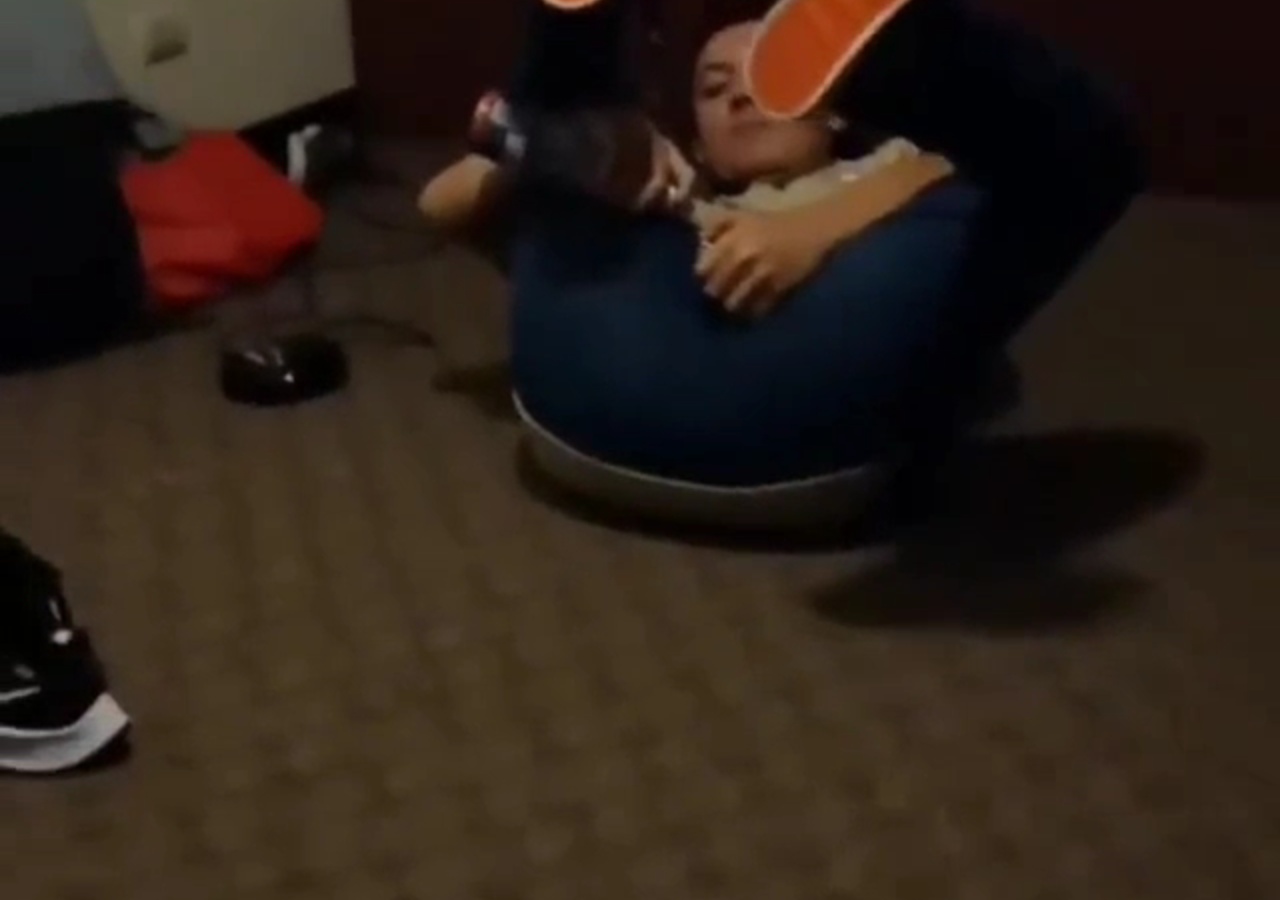
==== index.html @ bfcd8b15 "Rename main.html to index.html" ====
<!DOCTYPE html>
<html lang="en">
<head>
    <meta charset="UTF-8">
    <meta http-equiv="X-UA-Compatible" content="IE=edge">
    <meta name="viewport" content="width=device-width, initial-scale=1.0">
    <link rel="stylesheet" href="main.css">
    <title>Document</title>
</head>
<body>
    <div id="preloader"></div>
    <div id="container">
        <video id="myVideo" autoplay muted>
            <source src="videos/part1.mp4"/>
           
        </video>
    </div>

    <script src="main.js"></script>
</body>
</html>
---- main.css ----
*{
    margin: 0;
    padding: 0;
}
#preloader{
    background: rgb(226, 226, 226) url(loader.gif) no-repeat center; 
    background-size: 50%;
    position: fixed;
    top: 0;
    bottom: 0;
    right: 0;
    left: 0;
}
  
#myVideo{
    position: relative;
    width: 100%;
    min-height: 100vh;
    display: flex;
    justify-content: center;
    flex-direction: column;
    /* cursor: pointer; */
    -webkit-transform: translate(-50%, -50%);
    transform: translate(0%, 0%);
}

#container video{
    z-index: 000;
    position: absolute;
    top: 0;
    left: 0;
    width: 100%;
    height: 100%;
    object-fit: cover;
}
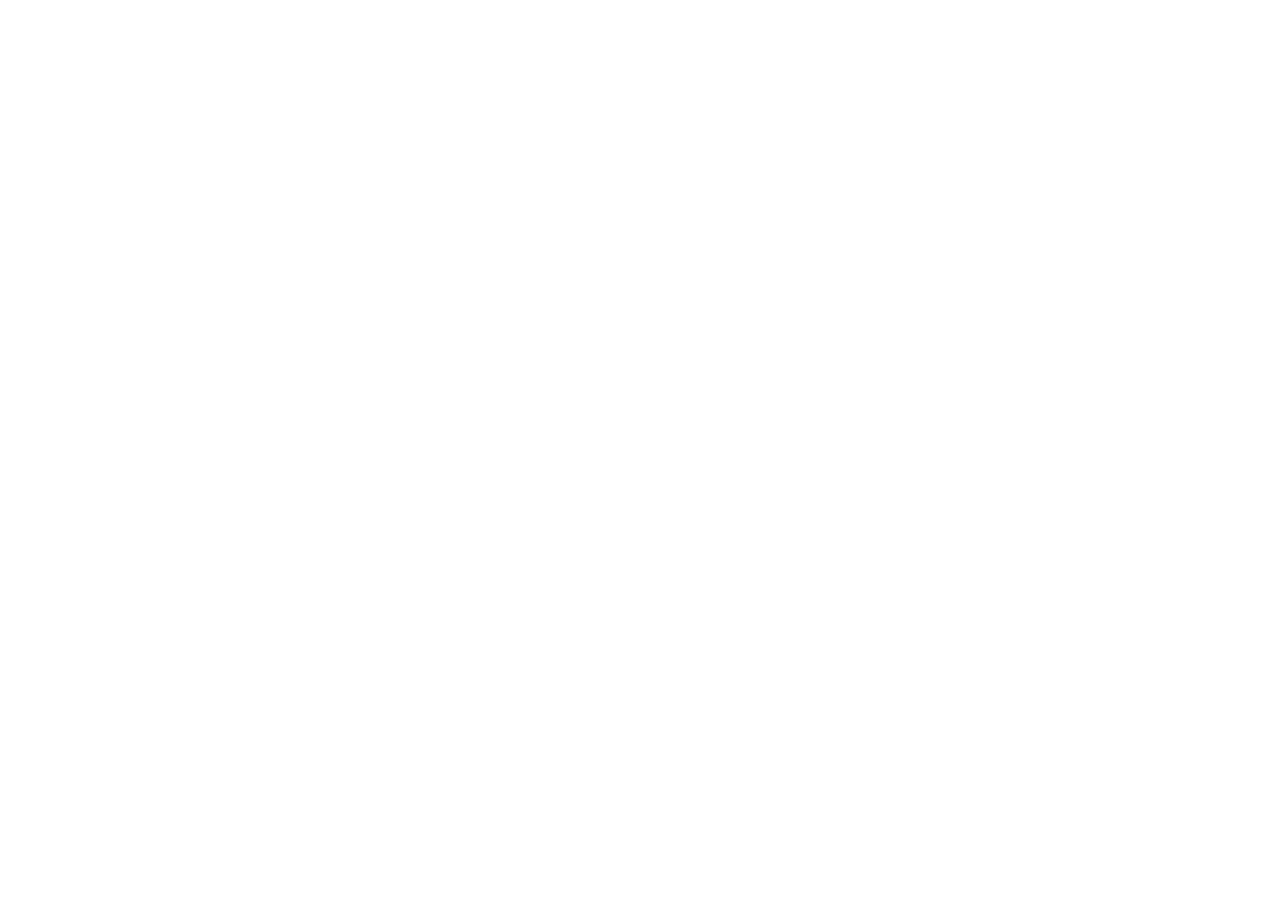
==== commit d961727e: "Update index.html" ====
--- a/index.html
+++ b/index.html
@@ -5,14 +5,13 @@
     <meta http-equiv="X-UA-Compatible" content="IE=edge">
     <meta name="viewport" content="width=device-width, initial-scale=1.0">
     <link rel="stylesheet" href="main.css">
-    <title>Document</title>
+    <title>Experiencing Poetry</title>
 </head>
 <body>
     <div id="preloader"></div>
     <div id="container">
         <video id="myVideo" autoplay muted>
-            <source src="videos/part1.mp4"/>
-           
+            <source src="videos/1.MP4"/>
         </video>
     </div>
 
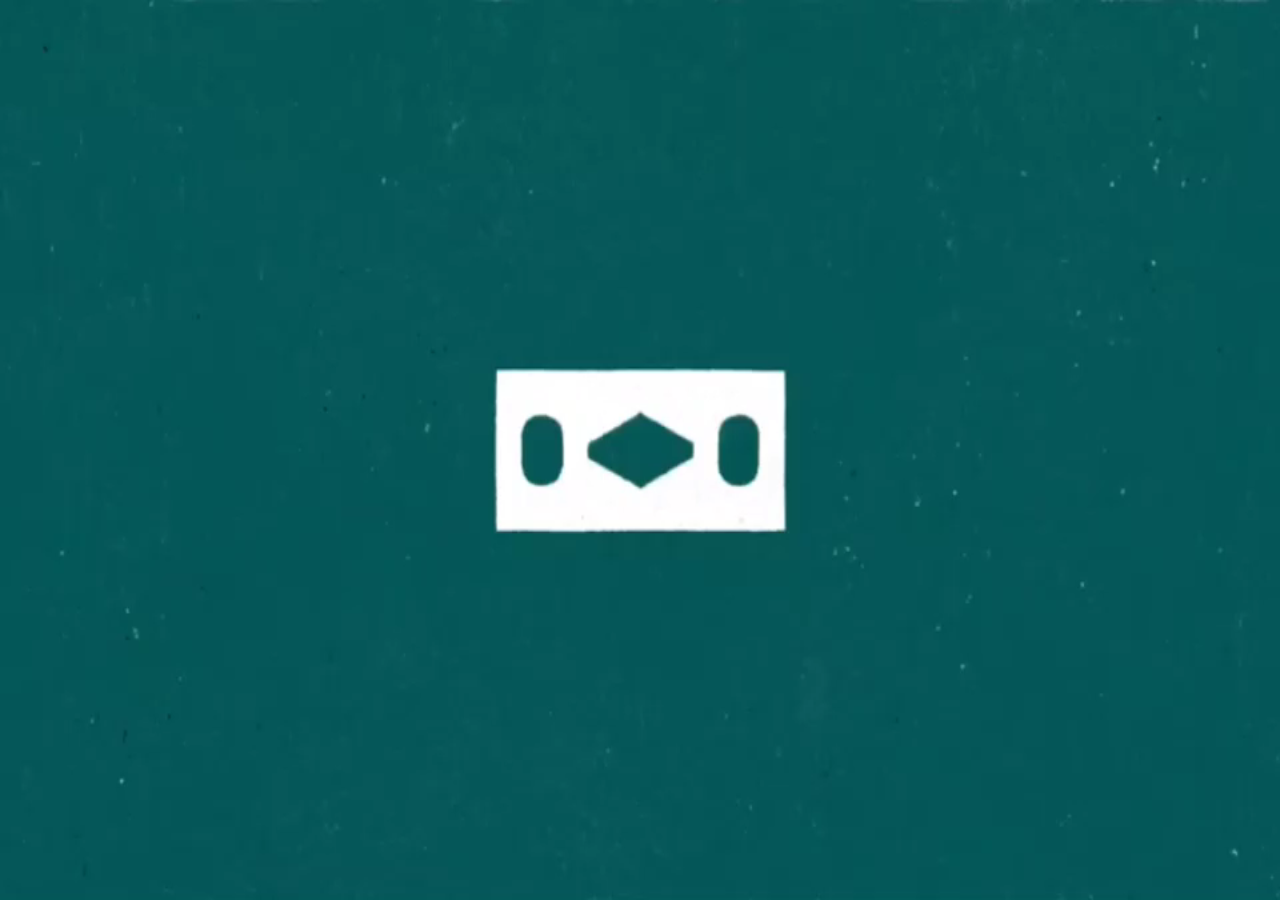
==== commit a5d3e713: "Update index.html" ====
--- a/index.html
+++ b/index.html
@@ -11,7 +11,7 @@
     <div id="preloader"></div>
     <div id="container">
         <video id="myVideo" autoplay muted>
-            <source src="videos/1.MP4"/>
+            <source src="videos/1.mp4"/>
         </video>
     </div>
 
--- a/main.css
+++ b/main.css
@@ -3,7 +3,7 @@
     padding: 0;
 }
 #preloader{
-    background: rgb(226, 226, 226) url(loader.gif) no-repeat center; 
+    background: #000 url(loader.gif) no-repeat center; 
     background-size: 50%;
     position: fixed;
     top: 0;
@@ -13,15 +13,7 @@
 }
   
 #myVideo{
-    position: relative;
-    width: 100%;
     min-height: 100vh;
-    display: flex;
-    justify-content: center;
-    flex-direction: column;
-    /* cursor: pointer; */
-    -webkit-transform: translate(-50%, -50%);
-    transform: translate(0%, 0%);
 }
 
 #container video{
@@ -30,7 +22,13 @@
     top: 0;
     left: 0;
     width: 100%;
-    height: 100%;
+    height: 90%;
     object-fit: cover;
 }
 
+
+@media (min-width:600px)  {
+    #container video{ 
+        object-fit: fill;
+    }
+}
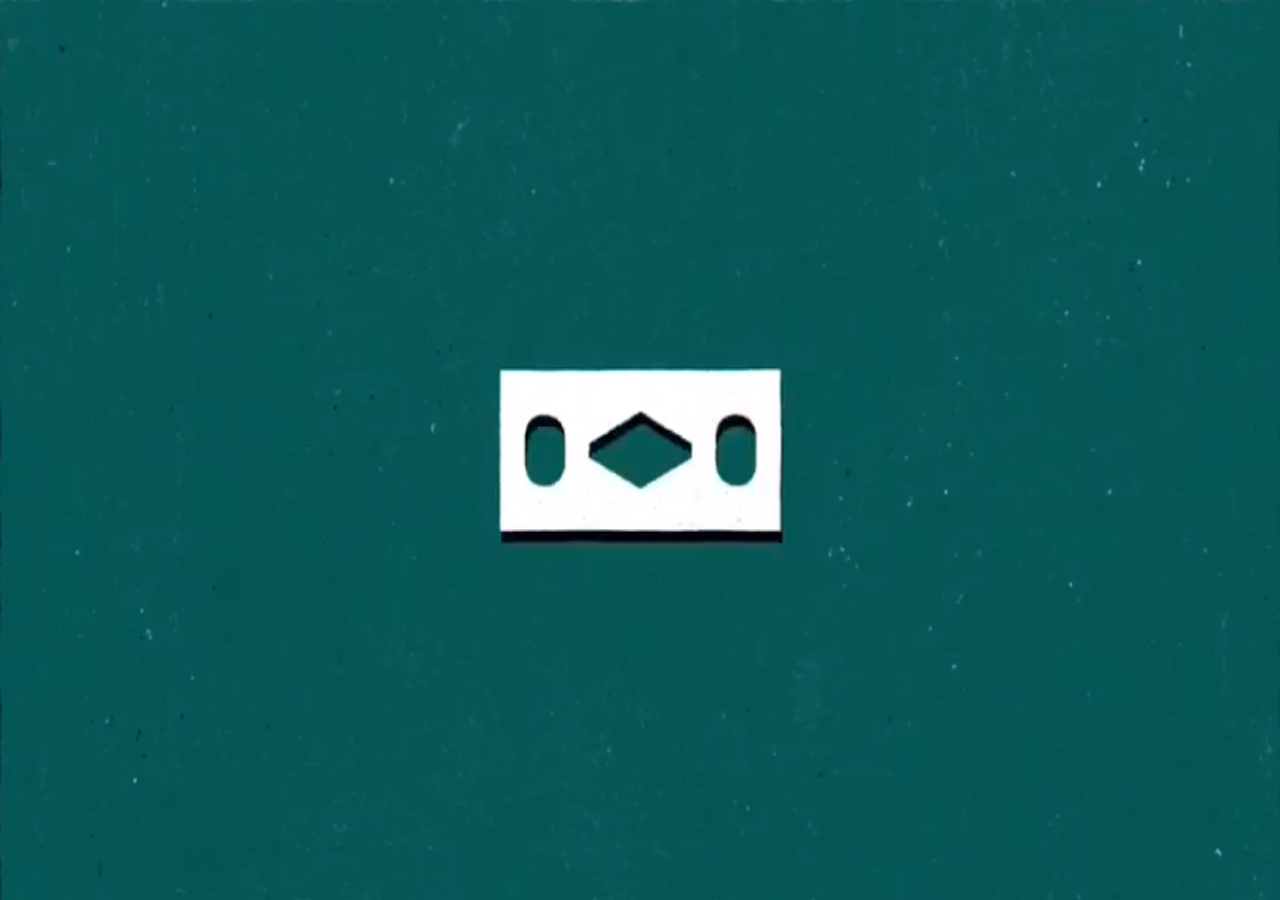
==== commit f5e32602: "Update index.html" ====
--- a/index.html
+++ b/index.html
@@ -11,7 +11,7 @@
     <div id="preloader"></div>
     <div id="container">
         <video id="myVideo" autoplay muted>
-            <source src="videos/1.mp4"/>
+            <source src="Videos/1.mp4"/>
         </video>
     </div>
 
